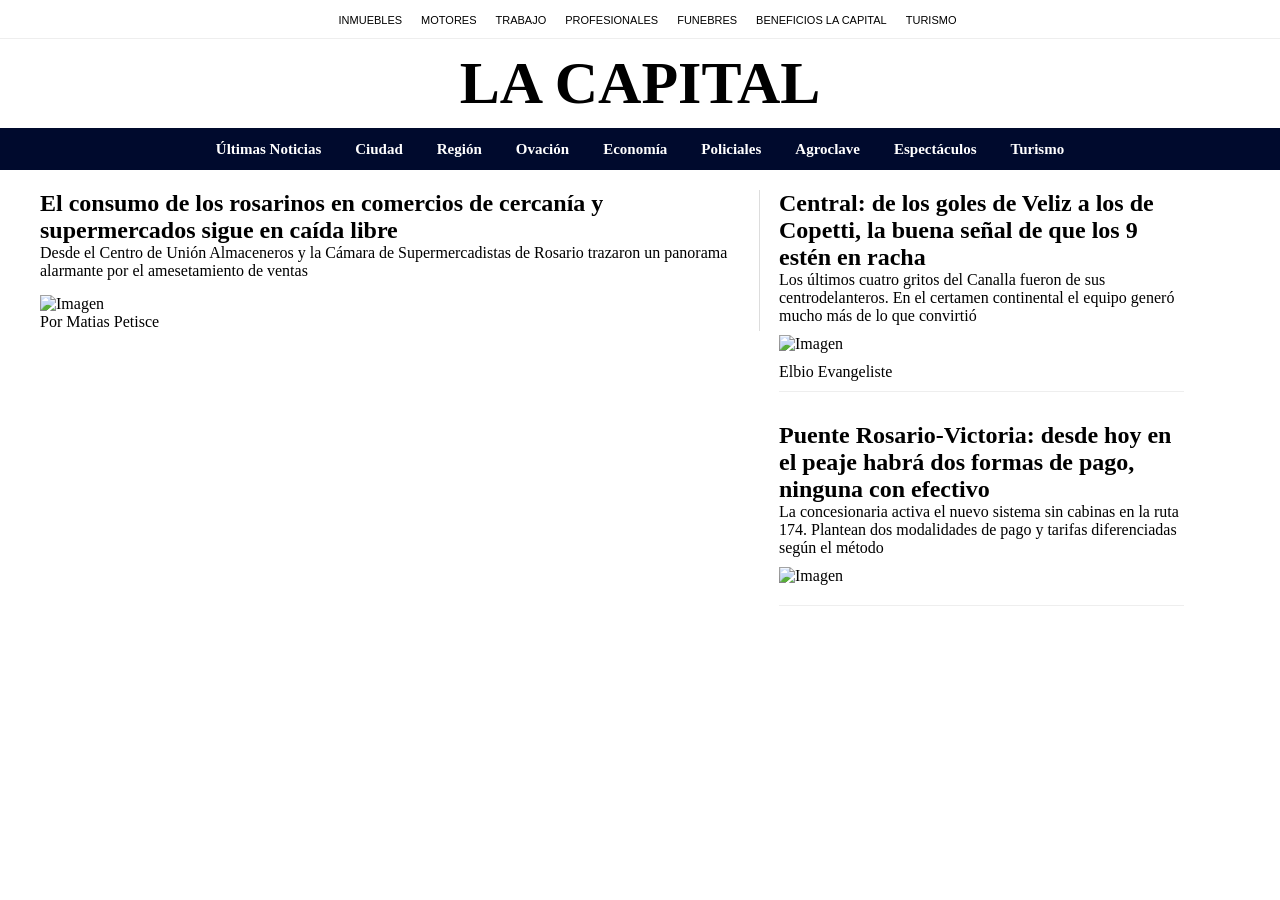
==== index.html @ 1eef824d "Responsive casi terminado" ====
<!DOCTYPE html>
<html lang="en">
<head>
    <meta charset="UTF-8">
    <meta name="viewport" content="width=device-width, initial-scale=1.0">
    <link rel="icon" href="https://media.licdn.com/dms/image/v2/C4E0BAQEtv0wUkm1BeA/company-logo_200_200/company-logo_200_200/0/1630640859579/diario_la_capital_logo?e=2147483647&v=beta&t=rbBEq00ylb07pDAXhy9OH_A1zkd4G6HQKGIsqnXhSbY">
    <title>LA CAPITAL</title>
    <link rel="stylesheet" href="styles.css">
</head>

<header>
        <ul id="menu-servicios">
                    <li>
                        <a href="https://inmuebles.lacapital.com.ar/">Inmuebles</a>
                    </li>
                    <li>
                        <a href="https://motores.lacapital.com.ar/motores/">Motores</a>
                    </li>
                    <li>
                        <a href="https://trabajo.lacapital.com.ar/">Trabajo</a>
                    </li>
                    <li>
                        <a href="https://www.lacapital.com.ar/contenidos/profesionales.html">Profesionales</a>
                    </li>
                    <li>
                        <a href="https://funebres.lacapital.com.ar/funebres/publicar/">Funebres</a>
                    </li>
                    <li>
                        <a href="https://beneficios.lacapital.com.ar/">Beneficios La Capital</a>
                    </li>
                    <li>
                        <a href="https://www.lacapital.com.ar/secciones/turismo.html">Turismo</a>
                    </li>
                </ul>
            <h1 id="logo-principal">LA CAPITAL</h1>
                <ul class="nav-principal">
                    <li>
                        <a href="https://www.lacapital.com.ar/secciones/ultimo-momento.html">Últimas Noticias</a>
                    </li>
                    <li>
                        <a href="https://www.lacapital.com.ar/secciones/laciudad.html">Ciudad</a>
                    </li>
                    <li>
                        <a href="https://www.lacapital.com.ar/secciones/laregion.html">Región</a>
                    </li>
                    <li>
                        <a href="https://www.lacapital.com.ar/secciones/ovacion.html">Ovación</a>
                    </li>
                    <li>
                        <a href="https://www.lacapital.com.ar/secciones/economia.html">Economía</a>
                    </li>
                    <li>
                        <a href="https://www.lacapital.com.ar/secciones/policiales.html">Policiales</a>
                    </li>
                    <li>
                        <a href="https://www.agroclave.com.ar/">Agroclave</a>
                    </li>
                    <li>
                        <a href="https://www.lacapital.com.ar/secciones/zoom.html">Espectáculos</a>
                    </li>
                    <li>
                        <a href="https://www.lacapital.com.ar/secciones/turismo.html">Turismo</a>
                    </li>
                </ul>
     </header>

<body>
    <div id="container">
            <main>
                <article class="tarjeta-noticia" id="noticia-principal">
                    <h2>El consumo de los rosarinos en comercios de cercanía y supermercados sigue en caída libre</h2>
                    <p>Desde el Centro de Unión Almaceneros y la Cámara de Supermercadistas de Rosario trazaron un panorama alarmante por el amesetamiento de ventas</p>
                    <img src="https://media.lacapital.com.ar/p/6156ebf594c06b7ccb6857c4ed10ed64/adjuntos/203/imagenes/020/978/0020978430/642x0/smart/almacenjpg.jpg" alt="Imagen">
                    <p>Por Matias Petisce</p>
                </article>

                <aside id="noticias-laterales">
                    <article class="tarjeta-noticia secundaria">
                        <h2>Central: de los goles de Veliz a los de Copetti, la buena señal de que los 9 estén en racha</h2>
                        <p>Los últimos cuatro gritos del Canalla fueron de sus centrodelanteros. En el certamen continental el equipo generó mucho más de lo que convirtió</p>
                        <img src="https://media.lacapital.com.ar/p/09f13dfd8faac602049ec866ee70dbb4/adjuntos/203/imagenes/103/094/0103094907/2026-04-15-82221278.jpg" alt="Imagen">
                        <p>Elbio Evangeliste</p>
                    </article>


                    <article class="tarjeta-noticia secundaria">
                        <h2>Puente Rosario-Victoria: desde hoy en el peaje habrá dos formas de pago, ninguna con efectivo</h2>
                        <p>La concesionaria activa el nuevo sistema sin cabinas en la ruta 174. Plantean dos modalidades de pago y tarifas diferenciadas según el método</p>
                        <img src="https://media.lacapital.com.ar/p/8de224e60f8f39c8b5a2ff96d4dda235/adjuntos/203/imagenes/102/273/0102273160/puente-rosario-victoriajpeg.jpeg" alt="Imagen">
                    </article>
                </aside>
        </div>
    </main>
</body>
</html>
---- styles.css ----
* {
    box-sizing: border-box;
    margin: 0;
    padding: 0;
}

body {
    font-family: 'Times New Roman', serif;
    background-color: white;
}

#menu-servicios {
    list-style: none;
    text-align: center;
    padding: 10px 40px;
    border-bottom: 1px solid #eee;
}

#container {
    max-width: 1200px; 
    min-width: 350px;
    margin: 0 auto;
    background-color: white;
}

#menu-servicios li {
    display: inline-block;
    margin-left: 15px;
    font-family: Arial, sans-serif;
    font-size: 11px;
    text-transform: uppercase;
}

#logo-principal {
    font-size: 60px;
    text-align: center;
    padding: 10px 0;
}

.nav-principal {
    background-color: #000a2d;
    text-align: center;
    padding: 12px 0;
    list-style: none;
}

.nav-principal li {
    display: inline-block;
    margin: 0 15px;
}

.nav-principal li a {
    color: white;
    font-weight: bold;
    font-size: 15px;
}

main {
    max-width: 1200px;
    margin: 20px auto;
    text-align: left;
}

#noticia-principal {
    display: inline-block;
    vertical-align: top;
    width: 60%;
    padding-right: 20px;
    border-right: 1px solid #ddd;
}

#noticia-principal img {
    width: 100%;
    height: auto;
    margin-top: 15px;
}

#noticias-laterales {
    display: inline-block;
    vertical-align: top;
    width: 35%; 
    padding-left: 15px;
}

@media screen and (max-width: 800px) {
    
    #noticia-principal, 
    #noticias-laterales {
        display: block; 
        width: 100%;
        padding: 10px 0;
        border: none;
    }
}


.tarjeta-noticia.secundaria {
    display: block;  
    width: 100%;
    margin-bottom: 30px;
    border-bottom: 1px solid #eee;
    padding-bottom: 10px;
}

.tarjeta-noticia.secundaria img {
    width: 100%;
    height: 180px; 
    object-fit: cover; 
    margin: 10px 0;
}

.tarjeta-noticia.secundaria h3 {
    font-size: 18px;
    line-height: 1.2;
}

a {
    text-decoration: none;
    color: inherit;
}

a:hover {
    text-decoration: underline;
}
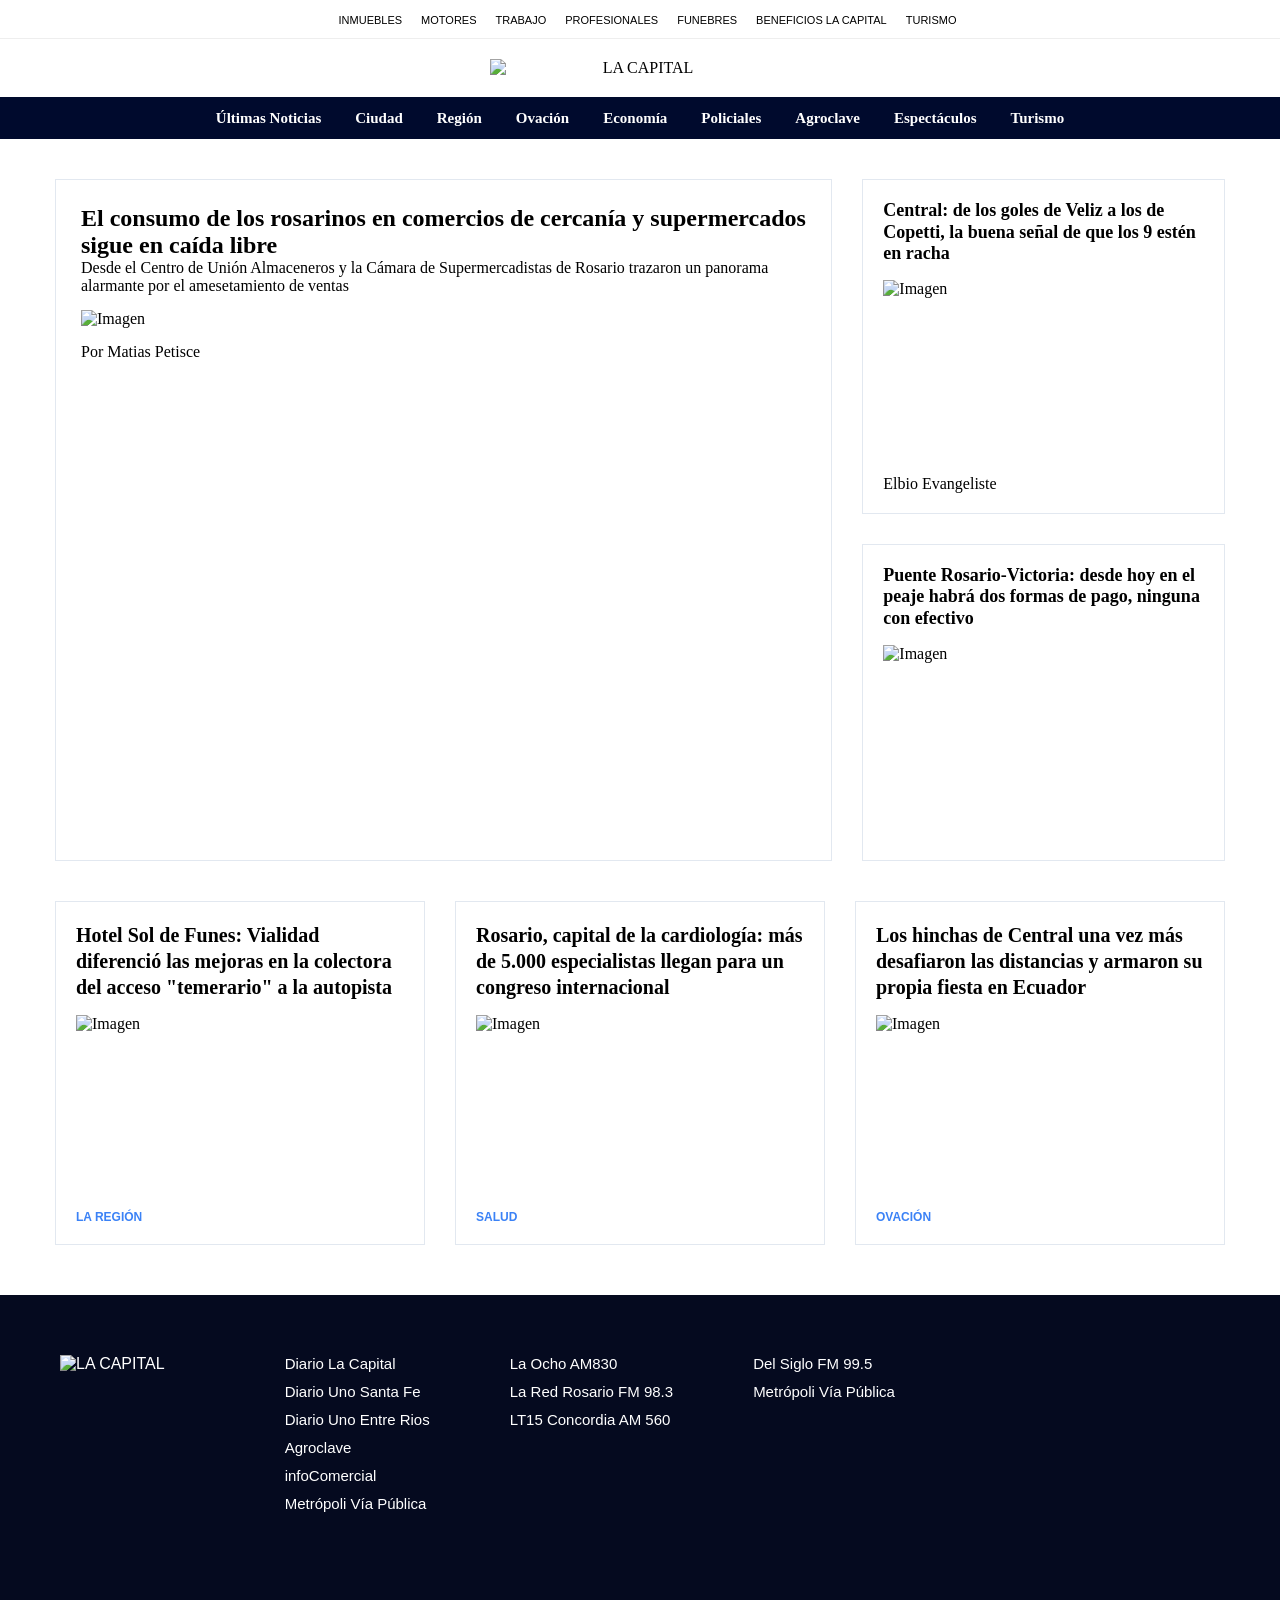
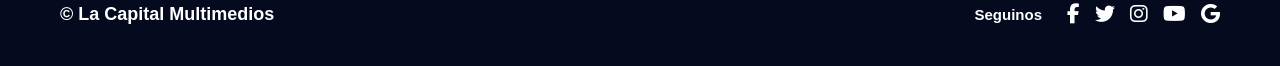
==== commit 1a99d308: "Flex y Responsive Design" ====
--- a/index.html
+++ b/index.html
@@ -4,92 +4,163 @@
     <meta charset="UTF-8">
     <meta name="viewport" content="width=device-width, initial-scale=1.0">
     <link rel="icon" href="https://media.licdn.com/dms/image/v2/C4E0BAQEtv0wUkm1BeA/company-logo_200_200/company-logo_200_200/0/1630640859579/diario_la_capital_logo?e=2147483647&v=beta&t=rbBEq00ylb07pDAXhy9OH_A1zkd4G6HQKGIsqnXhSbY">
+    <link rel="stylesheet" href="https://cdnjs.cloudflare.com/ajax/libs/font-awesome/6.4.0/css/all.min.css">
     <title>LA CAPITAL</title>
     <link rel="stylesheet" href="styles.css">
 </head>
+<body>
+    <header>
+        <ul id="menu-servicios">
+            <li>
+                <a href="https://inmuebles.lacapital.com.ar/">Inmuebles</a>
+            </li>
+            <li>
+                <a href="https://motores.lacapital.com.ar/motores/">Motores</a>
+            </li>
+            <li>
+                <a href="https://trabajo.lacapital.com.ar/">Trabajo</a>
+            </li>
+            <li>
+                <a href="https://www.lacapital.com.ar/contenidos/profesionales.html">Profesionales</a>
+            </li>
+            <li>
+                <a href="https://funebres.lacapital.com.ar/funebres/publicar/">Funebres</a>
+            </li>
+            <li>
+                <a href="https://beneficios.lacapital.com.ar/">Beneficios La Capital</a>
+            </li>
+            <li>
+                <a href="https://www.lacapital.com.ar/secciones/turismo.html">Turismo</a>
+            </li>
+        </ul>
 
-<header>
-        <ul id="menu-servicios">
-                    <li>
-                        <a href="https://inmuebles.lacapital.com.ar/">Inmuebles</a>
-                    </li>
-                    <li>
-                        <a href="https://motores.lacapital.com.ar/motores/">Motores</a>
-                    </li>
-                    <li>
-                        <a href="https://trabajo.lacapital.com.ar/">Trabajo</a>
-                    </li>
-                    <li>
-                        <a href="https://www.lacapital.com.ar/contenidos/profesionales.html">Profesionales</a>
-                    </li>
-                    <li>
-                        <a href="https://funebres.lacapital.com.ar/funebres/publicar/">Funebres</a>
-                    </li>
-                    <li>
-                        <a href="https://beneficios.lacapital.com.ar/">Beneficios La Capital</a>
-                    </li>
-                    <li>
-                        <a href="https://www.lacapital.com.ar/secciones/turismo.html">Turismo</a>
-                    </li>
-                </ul>
-            <h1 id="logo-principal">LA CAPITAL</h1>
-                <ul class="nav-principal">
-                    <li>
-                        <a href="https://www.lacapital.com.ar/secciones/ultimo-momento.html">Últimas Noticias</a>
-                    </li>
-                    <li>
-                        <a href="https://www.lacapital.com.ar/secciones/laciudad.html">Ciudad</a>
-                    </li>
-                    <li>
-                        <a href="https://www.lacapital.com.ar/secciones/laregion.html">Región</a>
-                    </li>
-                    <li>
-                        <a href="https://www.lacapital.com.ar/secciones/ovacion.html">Ovación</a>
-                    </li>
-                    <li>
-                        <a href="https://www.lacapital.com.ar/secciones/economia.html">Economía</a>
-                    </li>
-                    <li>
-                        <a href="https://www.lacapital.com.ar/secciones/policiales.html">Policiales</a>
-                    </li>
-                    <li>
-                        <a href="https://www.agroclave.com.ar/">Agroclave</a>
-                    </li>
-                    <li>
-                        <a href="https://www.lacapital.com.ar/secciones/zoom.html">Espectáculos</a>
-                    </li>
-                    <li>
-                        <a href="https://www.lacapital.com.ar/secciones/turismo.html">Turismo</a>
-                    </li>
-                </ul>
-     </header>
+        <div class="logo-container">
+            <img src="https://upload.wikimedia.org/wikipedia/commons/thumb/8/8b/Logo_de_La_Capital_de_Rosario.svg/1280px-Logo_de_La_Capital_de_Rosario.svg.png" alt="LA CAPITAL">
+        </div>
 
-<body>
-    <div id="container">
-            <main>
-                <article class="tarjeta-noticia" id="noticia-principal">
-                    <h2>El consumo de los rosarinos en comercios de cercanía y supermercados sigue en caída libre</h2>
-                    <p>Desde el Centro de Unión Almaceneros y la Cámara de Supermercadistas de Rosario trazaron un panorama alarmante por el amesetamiento de ventas</p>
-                    <img src="https://media.lacapital.com.ar/p/6156ebf594c06b7ccb6857c4ed10ed64/adjuntos/203/imagenes/020/978/0020978430/642x0/smart/almacenjpg.jpg" alt="Imagen">
-                    <p>Por Matias Petisce</p>
+        <ul class="nav-principal">
+            <li>
+                <a href="https://www.lacapital.com.ar/secciones/ultimo-momento.html">Últimas Noticias</a>
+            </li>
+            <li>
+                <a href="https://www.lacapital.com.ar/secciones/laciudad.html">Ciudad</a>
+            </li>
+            <li>
+                <a href="https://www.lacapital.com.ar/secciones/laregion.html">Región</a>
+            </li>
+            <li>
+                <a href="https://www.lacapital.com.ar/secciones/ovacion.html">Ovación</a>
+            </li>
+            <li>
+                <a href="https://www.lacapital.com.ar/secciones/economia.html">Economía</a>
+            </li>
+            <li>
+                <a href="https://www.lacapital.com.ar/secciones/policiales.html">Policiales</a>
+            </li>
+            <li>
+                <a href="https://www.agroclave.com.ar/">Agroclave</a>
+            </li>
+            <li>
+                <a href="https://www.lacapital.com.ar/secciones/zoom.html">Espectáculos</a>
+            </li>
+            <li>
+                <a href="https://www.lacapital.com.ar/secciones/turismo.html">Turismo</a>
+            </li>
+        </ul>
+    </header>
+
+
+    <main>
+        <div class="fila-superior">
+            <article class="tarjeta-noticia-principal">
+                <h2>El consumo de los rosarinos en comercios de cercanía y supermercados sigue en caída libre</h2>
+                <p>Desde el Centro de Unión Almaceneros y la Cámara de Supermercadistas de Rosario trazaron un panorama alarmante por el amesetamiento de ventas</p>
+                <img src="https://media.lacapital.com.ar/p/6156ebf594c06b7ccb6857c4ed10ed64/adjuntos/203/imagenes/020/978/0020978430/642x0/smart/almacenjpg.jpg" alt="Imagen">
+                <p>Por Matias Petisce</p>
+            </article>
+
+            <aside id="noticias-laterales">
+                <article class="tarjeta-noticia secundaria">
+                    <h3>Central: de los goles de Veliz a los de Copetti, la buena señal de que los 9 estén en racha</h3>
+                    <img src="https://media.lacapital.com.ar/p/09f13dfd8faac602049ec866ee70dbb4/adjuntos/203/imagenes/103/094/0103094907/2026-04-15-82221278.jpg" alt="Imagen">
+                    <p>Elbio Evangeliste</p>
                 </article>
 
-                <aside id="noticias-laterales">
-                    <article class="tarjeta-noticia secundaria">
-                        <h2>Central: de los goles de Veliz a los de Copetti, la buena señal de que los 9 estén en racha</h2>
-                        <p>Los últimos cuatro gritos del Canalla fueron de sus centrodelanteros. En el certamen continental el equipo generó mucho más de lo que convirtió</p>
-                        <img src="https://media.lacapital.com.ar/p/09f13dfd8faac602049ec866ee70dbb4/adjuntos/203/imagenes/103/094/0103094907/2026-04-15-82221278.jpg" alt="Imagen">
-                        <p>Elbio Evangeliste</p>
-                    </article>
+
+                <article class="tarjeta-noticia secundaria">
+                    <h3>Puente Rosario-Victoria: desde hoy en el peaje habrá dos formas de pago, ninguna con efectivo</h3>
+                    <img src="https://media.lacapital.com.ar/p/8de224e60f8f39c8b5a2ff96d4dda235/adjuntos/203/imagenes/102/273/0102273160/puente-rosario-victoriajpeg.jpeg" alt="Imagen">
+                </article>
+            </aside> 
+        </div>
+
+        <div class="fila-inferior">
+            <article class="tarjeta-noticia">
+                <h2>Hotel Sol de Funes: Vialidad diferenció las mejoras en la colectora del acceso "temerario" a la autopista</h2>
+                <img src="https://media.lacapital.com.ar/p/d1011304f83e5336407edaf91ee65c4a/adjuntos/203/imagenes/103/180/0103180013/642x0/smart/funes.jpg" alt="Imagen">
+                <p>LA REGIÓN</p>
+            </article>
+
+            <article class="tarjeta-noticia">
+                <h2>Rosario, capital de la cardiología: más de 5.000 especialistas llegan para un congreso internacional</h2>
+                <img src="https://media.lacapital.com.ar/p/05a36163d2f65cdcd2c6f6b700bdff29/adjuntos/203/imagenes/103/179/0103179818/642x0/smart/cardiologia-275.jpg" alt="Imagen">
+                <p>SALUD</p>
+            </article>
+
+            
+            <article class="tarjeta-noticia">
+                <h2>Los hinchas de Central una vez más desafiaron las distancias y armaron su propia fiesta en Ecuador</h2>
+                <img src="https://media.lacapital.com.ar/p/1241d40ce6fa5e2c2297d4bdd7c3dd1d/adjuntos/203/imagenes/103/180/0103180306/642x0/smart/image-30.jpg" alt="Imagen">
+                <p>OVACIÓN</p>
+            </article>
+
+    </main>
+</body>
+
+<footer>
+    <div class="footer-container">
+        <div class="footer-top">
+
+        <div class="footer-logo-container">
+            <img src="https://upload.wikimedia.org/wikipedia/commons/thumb/8/8b/Logo_de_La_Capital_de_Rosario.svg/1280px-Logo_de_La_Capital_de_Rosario.svg.png" alt="LA CAPITAL">
+        </div>
 
 
-                    <article class="tarjeta-noticia secundaria">
-                        <h2>Puente Rosario-Victoria: desde hoy en el peaje habrá dos formas de pago, ninguna con efectivo</h2>
-                        <p>La concesionaria activa el nuevo sistema sin cabinas en la ruta 174. Plantean dos modalidades de pago y tarifas diferenciadas según el método</p>
-                        <img src="https://media.lacapital.com.ar/p/8de224e60f8f39c8b5a2ff96d4dda235/adjuntos/203/imagenes/102/273/0102273160/puente-rosario-victoriajpeg.jpeg" alt="Imagen">
-                    </article>
-                </aside>
+            <div class="footer-links">
+                <ul>
+                    <li><a href="https://www.lacapital.com.ar/">Diario La Capital</a></li>
+                    <li><a href="https://www.unosantafe.com.ar/">Diario Uno Santa Fe</a></li>
+                    <li><a href="https://www.unoentrerios.com.ar/">Diario Uno Entre Rios</a></li>
+                    <li><a href="https://www.agroclave.com.ar/">Agroclave</a></li>
+                    <li><a href="https://infocomercial.lacapital.com.ar/">infoComercial</a></li>
+                    <li><a href="https://www.metropolipublicidad.ar/">Metrópoli Vía Pública</a></li>
+                </ul>
+                <ul>
+                    <li><a href="https://www.lt8.com.ar/">La Ocho AM830</a></li>
+                    <li><a href="http://www.laredrosario.com/">La Red Rosario FM 98.3</a></li>
+                    <li><a href="https://lt15concordia.com.ar/">LT15 Concordia AM 560</a></li>
+                </ul>
+                <ul>
+                    <li><a href="https://www.delsiglo.com.ar/">Del Siglo FM 99.5</a></li>
+                    <li><a href="https://www.metropolipublicidad.ar/">Metrópoli Vía Pública</a></li>
+                </ul>
+            </div>
         </div>
-    </main>
-</body>
+
+        <div class="footer-bottom">
+            <div class="copyright">
+                <p>© La Capital Multimedios</p>
+            </div>
+            
+            <div class="redes-sociales">
+                <span>Seguinos</span>
+                    <a href="https://www.facebook.com/DiarioLaCapital"><i class="fa-brands fa-facebook-f"></i></a>
+                    <a href="https://x.com/lacapital"><i class="fa-brands fa-twitter"></i></a>
+                    <a href="https://www.instagram.com/diariolacapital/"><i class="fa-brands fa-instagram"></i></a>
+                    <a href="https://www.youtube.com/c/DiarioLaCapitalRos"><i class="fa-brands fa-youtube"></i></a>
+                    <a href="https://news.google.com/publications/CAAqLAgKIiZDQklTRmdnTWFoSUtFR3hoWTJGd2FYUmhiQzVqYjIwdVlYSW9BQVAB?hl=es-419&gl=AR&ceid=AR%3Aes-419"><i class="fa-brands fa-google"></i></a>
+            </div>
+        </div>
+    </div>
+</footer>
 </html>
--- a/styles.css
+++ b/styles.css
@@ -14,13 +14,6 @@
     text-align: center;
     padding: 10px 40px;
     border-bottom: 1px solid #eee;
-}
-
-#container {
-    max-width: 1200px; 
-    min-width: 350px;
-    margin: 0 auto;
-    background-color: white;
 }
 
 #menu-servicios li {
@@ -31,10 +24,15 @@
     text-transform: uppercase;
 }
 
-#logo-principal {
-    font-size: 60px;
+.logo-container {
     text-align: center;
-    padding: 10px 0;
+    padding: 20px 0;
+}
+
+.logo-container img {
+    display: inline-block;
+    width: 300px;
+    height: auto;
 }
 
 .nav-principal {
@@ -54,59 +52,85 @@
     font-weight: bold;
     font-size: 15px;
 }
-
 main {
     max-width: 1200px;
-    margin: 20px auto;
-    text-align: left;
-}
-
-#noticia-principal {
-    display: inline-block;
-    vertical-align: top;
-    width: 60%;
-    padding-right: 20px;
-    border-right: 1px solid #ddd;
-}
-
-#noticia-principal img {
+    margin: 40px auto;
+    display: flex;
+    flex-direction: column;
+    gap: 40px;  
+    padding: 0 15px;
+}
+
+.fila-superior {
+    display: flex;
+    gap: 30px;
+}
+
+.fila-inferior {
+    display: flex;
+    gap: 30px;
+}
+
+.tarjeta-noticia-principal {
+    flex: 2;
+    border: 1px solid #e2e8f0;
+    padding: 25px;
+}
+
+.tarjeta-noticia-principal img {
     width: 100%;
     height: auto;
-    margin-top: 15px;
+    margin: 15px 0;
 }
 
 #noticias-laterales {
-    display: inline-block;
-    vertical-align: top;
-    width: 35%; 
-    padding-left: 15px;
-}
-
-@media screen and (max-width: 800px) {
-    
-    #noticia-principal, 
-    #noticias-laterales {
-        display: block; 
-        width: 100%;
-        padding: 10px 0;
-        border: none;
-    }
-}
-
+    flex: 1;
+    display: flex;
+    flex-direction: column;
+    gap: 30px;
+}
 
 .tarjeta-noticia.secundaria {
-    display: block;  
-    width: 100%;
-    margin-bottom: 30px;
-    border-bottom: 1px solid #eee;
-    padding-bottom: 10px;
+    border: 1px solid #e2e8f0;
+    padding: 20px;
+    display: flex;
+    flex-direction: column;
+    height: 100%;
 }
 
 .tarjeta-noticia.secundaria img {
     width: 100%;
     height: 180px; 
     object-fit: cover; 
-    margin: 10px 0;
+    margin: 15px 0;
+}
+
+.fila-inferior .tarjeta-noticia {
+    flex: 1;
+    border: 1px solid #e2e8f0;
+    padding: 20px;
+    display: flex;
+    flex-direction: column;
+}
+
+.fila-inferior .tarjeta-noticia h2 {
+    font-size: 20px;
+    line-height: 1.3;
+}
+
+.fila-inferior .tarjeta-noticia img {
+    width: 100%;
+    height: 180px;
+    object-fit: cover;
+    margin: 15px 0;
+}
+
+.fila-inferior .tarjeta-noticia p {
+    color: #3b82f6;
+    font-size: 12px;
+    font-weight: bold;
+    font-family: Arial, sans-serif;
+    margin-top: auto;
 }
 
 .tarjeta-noticia.secundaria h3 {
@@ -121,4 +145,133 @@
 
 a:hover {
     text-decoration: underline;
+}
+
+footer{
+    background-color: #050a1f;
+    color: #ffffff;
+    font-family: Arial, sans-serif;
+    padding: 60px 0 40px 0;
+    margin-top: 50px;
+}
+
+.footer-container{
+    max-width: 1200px;
+    margin: 0 auto;
+    padding: 0 20px;
+    display: flex;
+    flex-direction: column;
+    gap: 80px;
+}
+
+.footer-logo-container img {
+    width: 150px;
+    height: auto;
+}
+
+.footer-top{
+    display: flex;
+    justify-content: flex-start;
+    gap: 120px;
+}
+
+.footer-links{
+    display: flex;
+    gap: 80px;
+}
+
+.footer-links ul{
+    list-style: none;
+    padding: 0;
+}
+
+.footer-links ul li{
+    margin-bottom: 10px;
+}
+
+.footer-links ul li a{
+    color: #ffffff;
+    font-size: 15px;
+}
+
+.footer-links ul li a:hover{
+    text-decoration: underline;
+}
+
+.footer-bottom{
+    display: flex;
+    justify-content: space-between;
+    align-items: center;
+}
+
+.copyright p{
+    font-size: 18px;
+    font-weight: bold;
+}
+
+.redes-sociales{
+    display: flex;
+    align-items: center;
+    gap: 15px;
+}
+
+.redes-sociales span{
+    font-weight: bold;
+    font-size: 15px;
+    padding-right: 10px;
+}
+
+.redes-sociales a{
+    color: #ffffff;
+    font-size: 20px;
+    text-decoration: none;
+    font-weight: bold;
+}
+
+@media (max-width: 800px) {
+    .fila-superior, 
+    .fila-inferior,
+    #noticias-laterales {
+    flex-direction: column;
+    }
+
+    #menu-servicios {
+        display: none;
+    }
+
+    .nav-principal {
+        display: flex;
+        flex-direction: row;
+        flex-wrap: wrap;
+        align-items: center;
+        justify-content: center;
+        white-space: nowrap;
+        padding: 10px;
+    }
+
+    .logo-container img {
+        width: 240px; 
+    }
+
+    .tarjeta-noticia-principal h2 {
+        font-size: 26px;
+    }
+
+    .footer-top {
+        flex-direction: column;
+        align-items: center;
+        gap: 40px;
+        text-align: center;
+    }
+
+    .footer-links {
+        flex-direction: column;
+        gap: 30px;
+    }
+
+    .footer-bottom {
+        flex-direction: column;
+        gap: 20px;
+        text-align: center;
+    }
 }
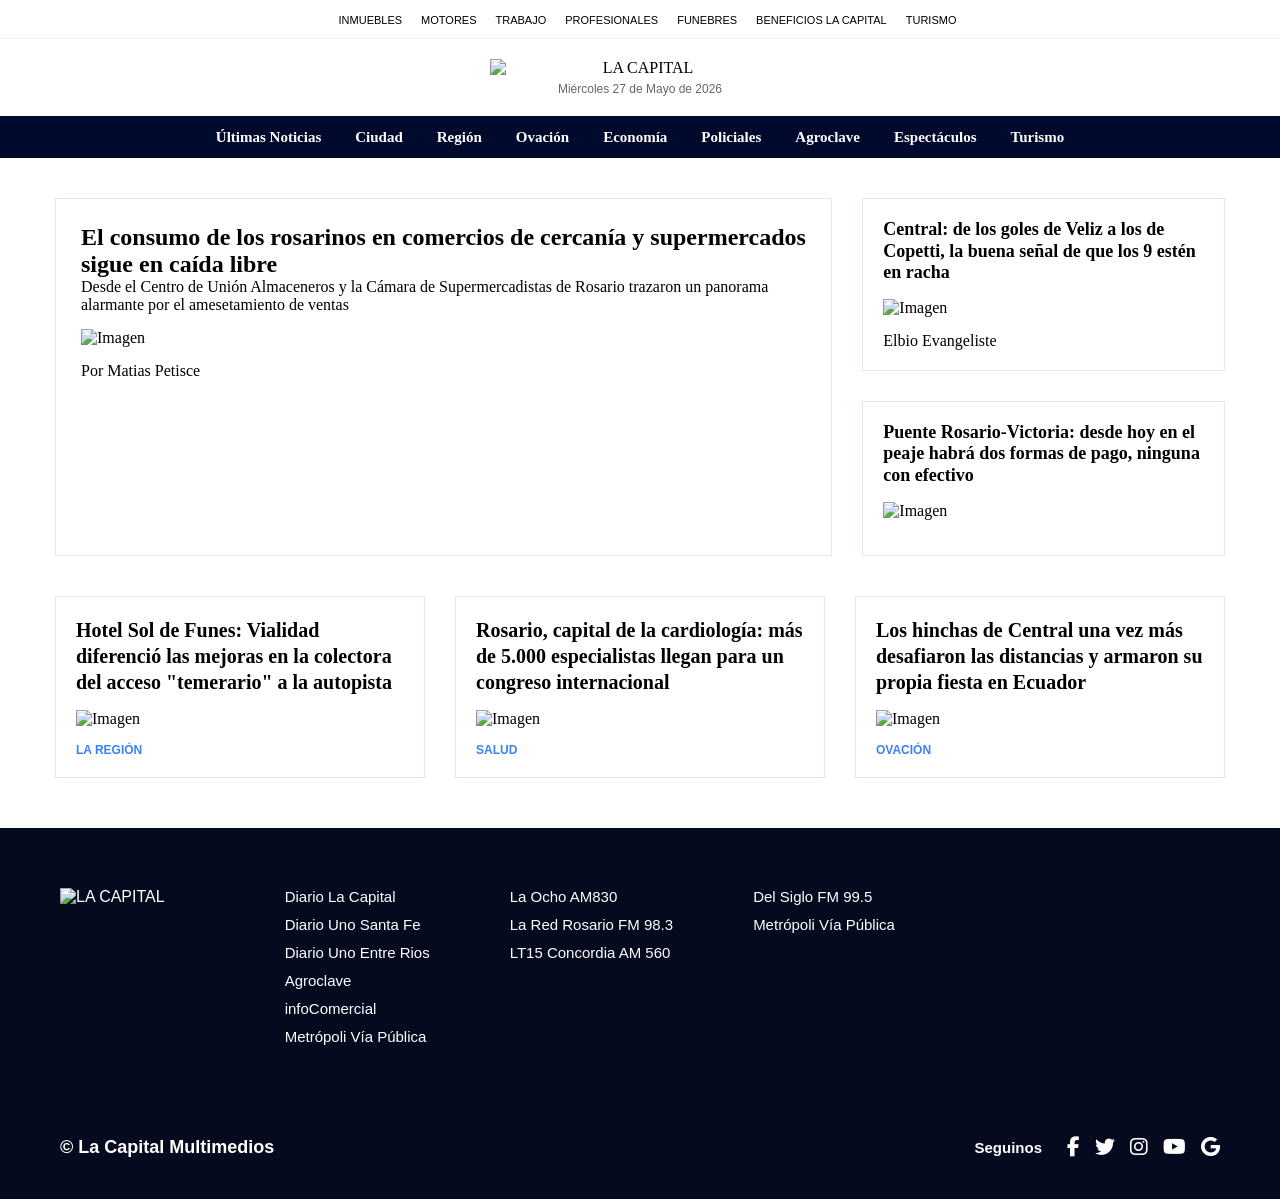
==== commit 775fe734: "ultimas modificaciones, menu hamb" ====
--- a/index.html
+++ b/index.html
@@ -34,8 +34,12 @@
             </li>
         </ul>
 
-        <div class="logo-container">
-            <img src="https://upload.wikimedia.org/wikipedia/commons/thumb/8/8b/Logo_de_La_Capital_de_Rosario.svg/1280px-Logo_de_La_Capital_de_Rosario.svg.png" alt="LA CAPITAL">
+        <div class="header-medio">
+            <div class="menu-hamburguesa">☰</div>
+            <div class="logo-container">
+                <img src="https://upload.wikimedia.org/wikipedia/commons/thumb/8/8b/Logo_de_La_Capital_de_Rosario.svg/1280px-Logo_de_La_Capital_de_Rosario.svg.png" alt="LA CAPITAL">
+                <p class="fecha-diario">Miércoles 27 de Mayo de 2026</p>
+            </div>
         </div>
 
         <ul class="nav-principal">
@@ -69,53 +73,73 @@
         </ul>
     </header>
 
-
     <main>
         <div class="fila-superior">
             <article class="tarjeta-noticia-principal">
-                <h2>El consumo de los rosarinos en comercios de cercanía y supermercados sigue en caída libre</h2>
+                <a href="https://www.lacapital.com.ar/la-ciudad/el-consumo-los-rosarinos-comercios-cercania-y-supermercados-sigue-caida-libre-n10254444.html">
+                    <h2>El consumo de los rosarinos en comercios de cercanía y supermercados sigue en caída libre</h2>
+                </a>
                 <p>Desde el Centro de Unión Almaceneros y la Cámara de Supermercadistas de Rosario trazaron un panorama alarmante por el amesetamiento de ventas</p>
-                <img src="https://media.lacapital.com.ar/p/6156ebf594c06b7ccb6857c4ed10ed64/adjuntos/203/imagenes/020/978/0020978430/642x0/smart/almacenjpg.jpg" alt="Imagen">
+                <a href="https://www.lacapital.com.ar/la-ciudad/el-consumo-los-rosarinos-comercios-cercania-y-supermercados-sigue-caida-libre-n10254444.html">
+                    <img src="https://media.lacapital.com.ar/p/6156ebf594c06b7ccb6857c4ed10ed64/adjuntos/203/imagenes/020/978/0020978430/642x0/smart/almacenjpg.jpg" alt="Imagen">
+                </a>
                 <p>Por Matias Petisce</p>
             </article>
 
             <aside id="noticias-laterales">
                 <article class="tarjeta-noticia secundaria">
-                    <h3>Central: de los goles de Veliz a los de Copetti, la buena señal de que los 9 estén en racha</h3>
-                    <img src="https://media.lacapital.com.ar/p/09f13dfd8faac602049ec866ee70dbb4/adjuntos/203/imagenes/103/094/0103094907/2026-04-15-82221278.jpg" alt="Imagen">
+                    <a href="https://www.lacapital.com.ar/ovacion/central-los-goles-veliz-los-copetti-la-buena-senal-que-los-9-esten-racha-n10254530.html">
+                        <h3>Central: de los goles de Veliz a los de Copetti, la buena señal de que los 9 estén en racha</h3>
+                    </a>
+                    <a href="https://www.lacapital.com.ar/ovacion/central-los-goles-veliz-los-copetti-la-buena-senal-que-los-9-esten-racha-n10254530.html">
+                        <img src="https://media.lacapital.com.ar/p/09f13dfd8faac602049ec866ee70dbb4/adjuntos/203/imagenes/103/094/0103094907/2026-04-15-82221278.jpg" alt="Imagen">
+                    </a>
                     <p>Elbio Evangeliste</p>
                 </article>
 
-
                 <article class="tarjeta-noticia secundaria">
-                    <h3>Puente Rosario-Victoria: desde hoy en el peaje habrá dos formas de pago, ninguna con efectivo</h3>
-                    <img src="https://media.lacapital.com.ar/p/8de224e60f8f39c8b5a2ff96d4dda235/adjuntos/203/imagenes/102/273/0102273160/puente-rosario-victoriajpeg.jpeg" alt="Imagen">
+                    <a href="https://www.lacapital.com.ar/la-ciudad/puente-rosario-victoria-hoy-el-peaje-habra-dos-formas-pago-ninguna-efectivo-n10254424.html">
+                        <h3>Puente Rosario-Victoria: desde hoy en el peaje habrá dos formas de pago, ninguna con efectivo</h3>
+                    </a>
+                    <a href="https://www.lacapital.com.ar/la-ciudad/puente-rosario-victoria-hoy-el-peaje-habra-dos-formas-pago-ninguna-efectivo-n10254424.html">
+                        <img src="https://media.lacapital.com.ar/p/8de224e60f8f39c8b5a2ff96d4dda235/adjuntos/203/imagenes/102/273/0102273160/puente-rosario-victoriajpeg.jpeg" alt="Imagen">
+                    </a>
                 </article>
             </aside> 
         </div>
 
         <div class="fila-inferior">
             <article class="tarjeta-noticia">
-                <h2>Hotel Sol de Funes: Vialidad diferenció las mejoras en la colectora del acceso "temerario" a la autopista</h2>
-                <img src="https://media.lacapital.com.ar/p/d1011304f83e5336407edaf91ee65c4a/adjuntos/203/imagenes/103/180/0103180013/642x0/smart/funes.jpg" alt="Imagen">
+                <a href="https://www.lacapital.com.ar/la-region/hotel-sol-funes-vialidad-diferencio-las-mejoras-la-colectora-del-acceso-temerario-la-autopista-n10261472.html">
+                    <h2>Hotel Sol de Funes: Vialidad diferenció las mejoras en la colectora del acceso "temerario" a la autopista</h2>
+                </a>
+                <a href="https://www.lacapital.com.ar/la-region/hotel-sol-funes-vialidad-diferencio-las-mejoras-la-colectora-del-acceso-temerario-la-autopista-n10261472.html">
+                    <img src="https://media.lacapital.com.ar/p/d1011304f83e5336407edaf91ee65c4a/adjuntos/203/imagenes/103/180/0103180013/642x0/smart/funes.jpg" alt="Imagen">
+                </a>
                 <p>LA REGIÓN</p>
             </article>
 
             <article class="tarjeta-noticia">
-                <h2>Rosario, capital de la cardiología: más de 5.000 especialistas llegan para un congreso internacional</h2>
-                <img src="https://media.lacapital.com.ar/p/05a36163d2f65cdcd2c6f6b700bdff29/adjuntos/203/imagenes/103/179/0103179818/642x0/smart/cardiologia-275.jpg" alt="Imagen">
+                <a href="https://www.lacapital.com.ar/salud/rosario-capital-la-cardiologia-mas-5000-especialistas-llegan-un-congreso-internacional-n10261465.html">
+                    <h2>Rosario, capital de la cardiología: más de 5.000 especialistas llegan para un congreso internacional</h2>
+                </a>
+                <a href="https://www.lacapital.com.ar/salud/rosario-capital-la-cardiologia-mas-5000-especialistas-llegan-un-congreso-internacional-n10261465.html">
+                    <img src="https://media.lacapital.com.ar/p/05a36163d2f65cdcd2c6f6b700bdff29/adjuntos/203/imagenes/103/179/0103179818/642x0/smart/cardiologia-275.jpg" alt="Imagen">
+                </a>
                 <p>SALUD</p>
             </article>
-
             
             <article class="tarjeta-noticia">
-                <h2>Los hinchas de Central una vez más desafiaron las distancias y armaron su propia fiesta en Ecuador</h2>
-                <img src="https://media.lacapital.com.ar/p/1241d40ce6fa5e2c2297d4bdd7c3dd1d/adjuntos/203/imagenes/103/180/0103180306/642x0/smart/image-30.jpg" alt="Imagen">
+                <a href="https://www.lacapital.com.ar/ovacion/los-hinchas-central-una-vez-mas-desafiaron-las-distancias-y-armaron-su-propia-fiesta-ecuador-n10261525.html">
+                    <h2>Los hinchas de Central una vez más desafiaron las distancias y armaron su propia fiesta en Ecuador</h2>
+                </a>
+                <a href="https://www.lacapital.com.ar/ovacion/los-hinchas-central-una-vez-mas-desafiaron-las-distancias-y-armaron-su-propia-fiesta-ecuador-n10261525.html">
+                    <img src="https://media.lacapital.com.ar/p/1241d40ce6fa5e2c2297d4bdd7c3dd1d/adjuntos/203/imagenes/103/180/0103180306/642x0/smart/image-30.jpg" alt="Imagen">
+                </a>
                 <p>OVACIÓN</p>
             </article>
-
+        </div>
     </main>
-</body>
 
 <footer>
     <div class="footer-container">
@@ -124,7 +148,6 @@
         <div class="footer-logo-container">
             <img src="https://upload.wikimedia.org/wikipedia/commons/thumb/8/8b/Logo_de_La_Capital_de_Rosario.svg/1280px-Logo_de_La_Capital_de_Rosario.svg.png" alt="LA CAPITAL">
         </div>
-
 
             <div class="footer-links">
                 <ul>
@@ -163,4 +186,5 @@
         </div>
     </div>
 </footer>
-</html>
+</body>
+</html>
--- a/styles.css
+++ b/styles.css
@@ -24,6 +24,29 @@
     text-transform: uppercase;
 }
 
+/* NUEVO: Contenedor medio para centrar logo y ocultar hamburguesa en PC */
+.header-medio {
+    display: flex;
+    align-items: center;
+    justify-content: center;
+}
+
+/* NUEVO: Hamburguesa oculta por defecto */
+.menu-hamburguesa {
+    display: none;
+    font-size: 30px;
+    cursor: pointer;
+    padding: 10px 20px;
+}
+
+/* NUEVO: Estilo de la fecha */
+.fecha-diario {
+    font-family: Arial, sans-serif;
+    font-size: 12px;
+    color: #666;
+    margin-top: 5px;
+}
+
 .logo-container {
     text-align: center;
     padding: 20px 0;
@@ -52,6 +75,7 @@
     font-weight: bold;
     font-size: 15px;
 }
+
 main {
     max-width: 1200px;
     margin: 40px auto;
@@ -232,21 +256,32 @@
     .fila-superior, 
     .fila-inferior,
     #noticias-laterales {
-    flex-direction: column;
+        flex-direction: column;
     }
 
     #menu-servicios {
         display: none;
     }
 
+    /* NUEVO: Alineamos el contenedor medio para que la hamburguesa quede a la izquierda */
+    .header-medio {
+        justify-content: flex-start;
+    }
+
+    /* NUEVO: Mostramos la hamburguesa */
+    .menu-hamburguesa {
+        display: block;
+    }
+
+    /* NUEVO: El logo ocupa el espacio restante y compensa el margen para verse centrado */
+    .logo-container {
+        flex-grow: 1;
+        padding-right: 60px; 
+    }
+
+    /* MODIFICADO: Cumplimos con la consigna ocultando el menú principal en celular */
     .nav-principal {
-        display: flex;
-        flex-direction: row;
-        flex-wrap: wrap;
-        align-items: center;
-        justify-content: center;
-        white-space: nowrap;
-        padding: 10px;
+        display: none;
     }
 
     .logo-container img {
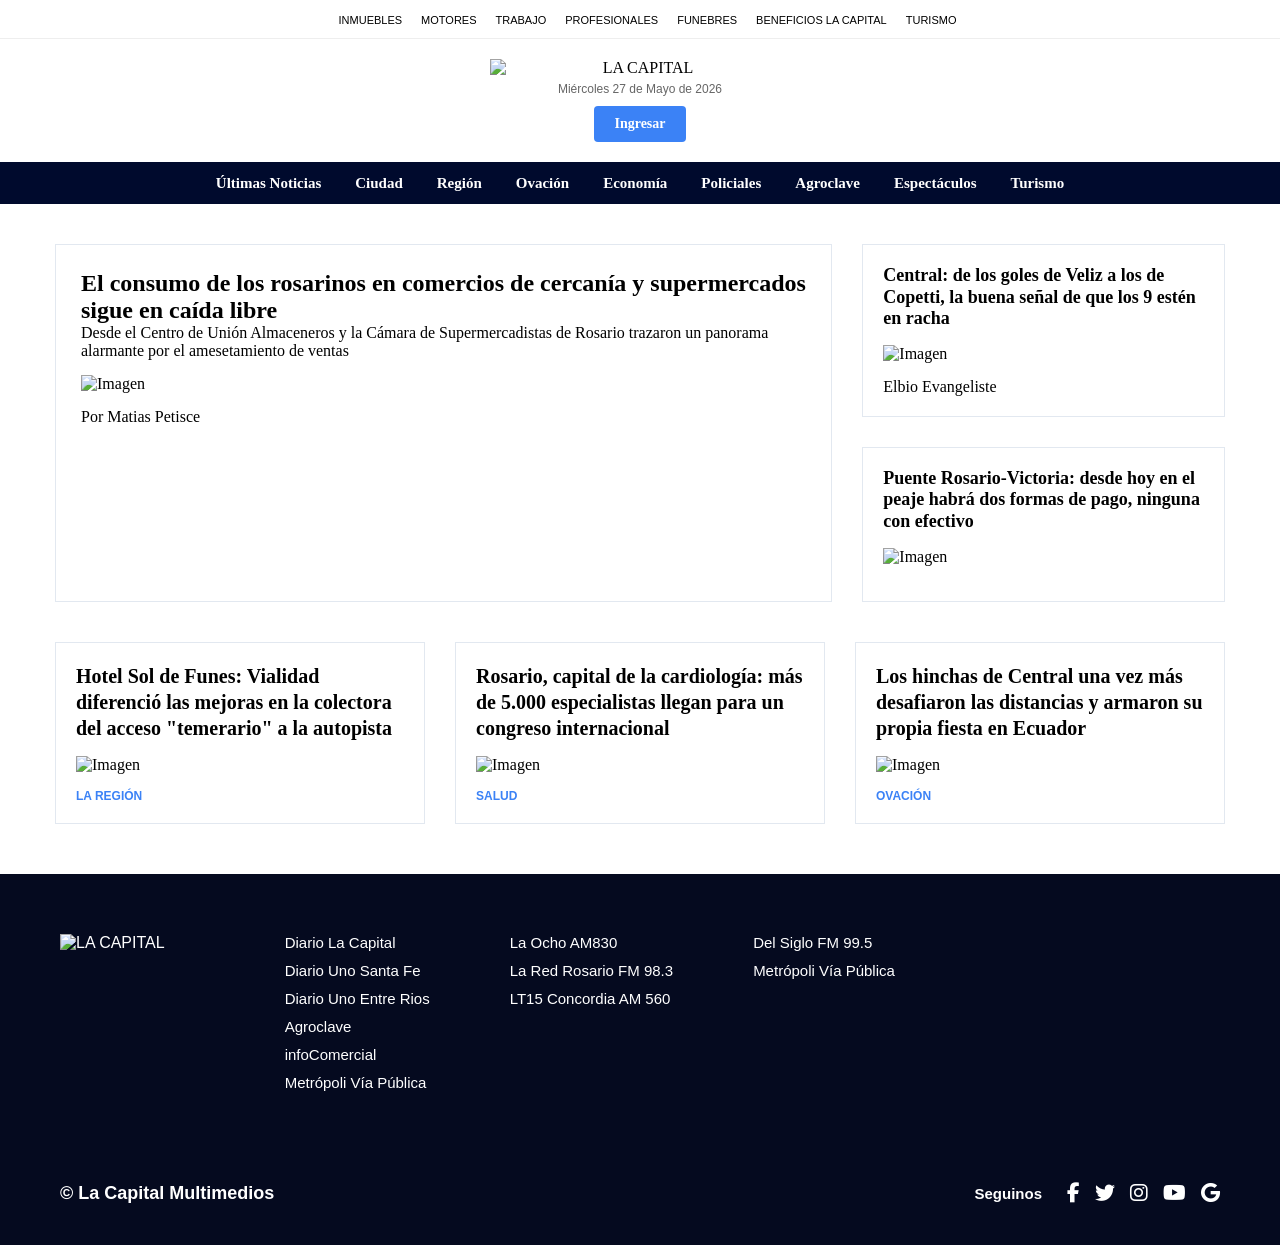
==== commit 8f0b1fd1: "btn y page subscripcion listas" ====
--- a/index.html
+++ b/index.html
@@ -39,6 +39,7 @@
             <div class="logo-container">
                 <img src="https://upload.wikimedia.org/wikipedia/commons/thumb/8/8b/Logo_de_La_Capital_de_Rosario.svg/1280px-Logo_de_La_Capital_de_Rosario.svg.png" alt="LA CAPITAL">
                 <p class="fecha-diario">Miércoles 27 de Mayo de 2026</p>
+                <a href="subscripcion.html" target="_blank" class="btn-ingresar" >Ingresar</a>    
             </div>
         </div>
 
--- a/styles.css
+++ b/styles.css
@@ -24,14 +24,12 @@
     text-transform: uppercase;
 }
 
-/* NUEVO: Contenedor medio para centrar logo y ocultar hamburguesa en PC */
 .header-medio {
     display: flex;
     align-items: center;
     justify-content: center;
 }
 
-/* NUEVO: Hamburguesa oculta por defecto */
 .menu-hamburguesa {
     display: none;
     font-size: 30px;
@@ -39,7 +37,6 @@
     padding: 10px 20px;
 }
 
-/* NUEVO: Estilo de la fecha */
 .fecha-diario {
     font-family: Arial, sans-serif;
     font-size: 12px;
@@ -263,23 +260,19 @@
         display: none;
     }
 
-    /* NUEVO: Alineamos el contenedor medio para que la hamburguesa quede a la izquierda */
     .header-medio {
         justify-content: flex-start;
     }
 
-    /* NUEVO: Mostramos la hamburguesa */
     .menu-hamburguesa {
         display: block;
     }
 
-    /* NUEVO: El logo ocupa el espacio restante y compensa el margen para verse centrado */
     .logo-container {
         flex-grow: 1;
         padding-right: 60px; 
     }
 
-    /* MODIFICADO: Cumplimos con la consigna ocultando el menú principal en celular */
     .nav-principal {
         display: none;
     }
@@ -309,4 +302,22 @@
         gap: 20px;
         text-align: center;
     }
+}
+
+.tarjeta-noticia.secundaria img,
+    .fila-inferior .tarjeta-noticia img {
+        height: 300px;
+    }
+
+.btn-ingresar {
+    display: inline-block;
+    margin-top: 10px;
+    background-color: #3b82f6;
+    color: white;
+    border: none;
+    padding: 10px 20px;
+    font-size: 14px;
+    font-weight: bold;
+    cursor: pointer;
+    border-radius: 4px;
 }
